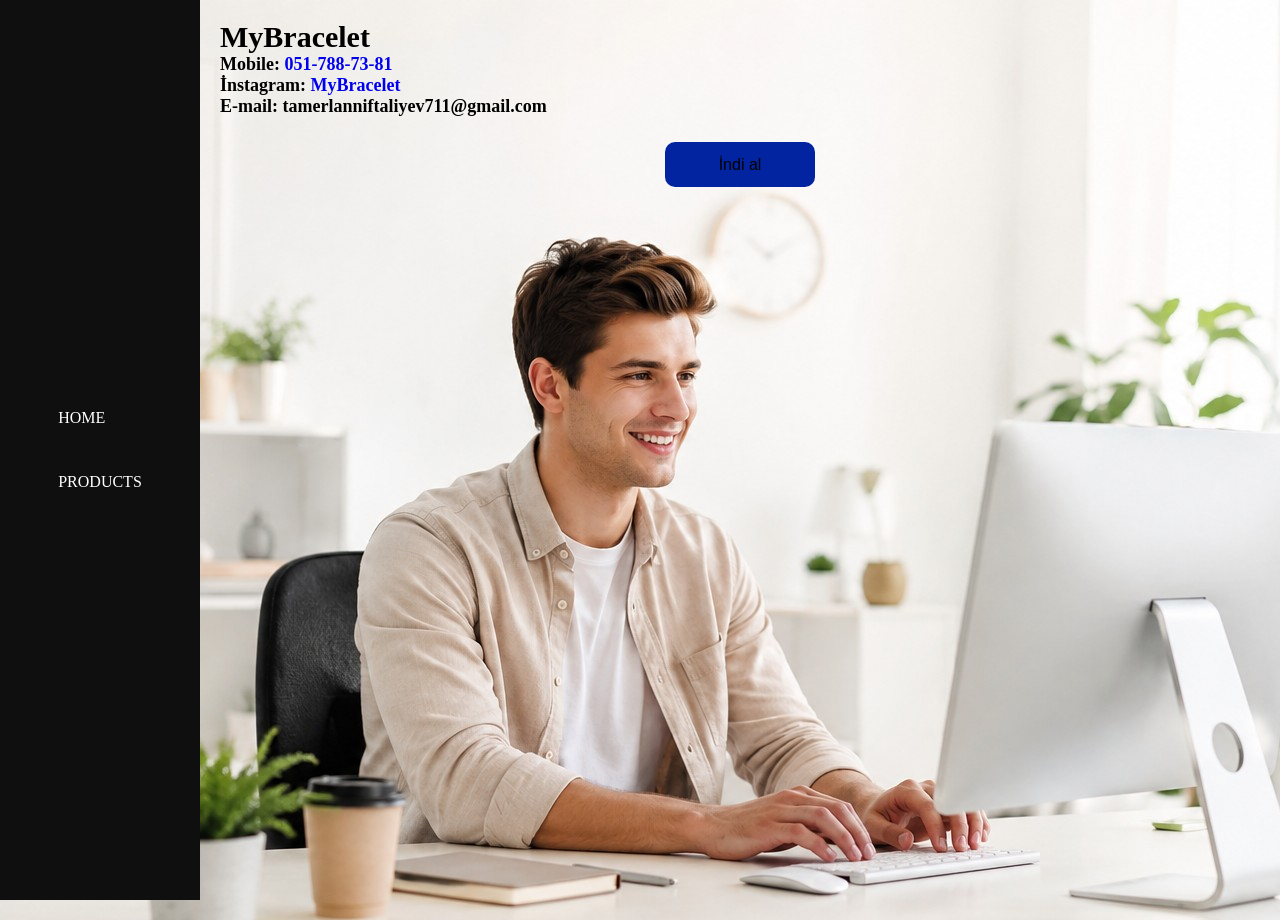
==== index.html @ 89996ffc "Add files via upload" ====
<!DOCTYPE html>
<html lang="en">


<head>
    <meta charset="UTF-8">
    <meta name="viewport" content="width=device-width, initial-scale=1.0">
    <meta name="google-site-verification" content="kYvA-2BAFL6adLalNA5GkMldQzBYV4A1zuVXi-K9Id8" />
    <title>MyBracelet | Bracelet Shop – Handmade Bracelets</title>
    <meta name="description" content="MyBracelet | Bracelet Shop – Handmade Bracelets">
    <link rel="stylesheet" href="./style.css">
    <link rel="icon" type="image/jpeg" href="SmallSquareLogoJpg.jpg">
    <!-- Google tag (gtag.js) -->
    <script async src="https://www.googletagmanager.com/gtag/js?id=G-1XZK1YL79N"></script>
    <script>
        window.dataLayer = window.dataLayer || [];
        function gtag() { dataLayer.push(arguments); }
        gtag('js', new Date());

        gtag('config', 'G-1XZK1YL79N');
    </script>
</head>

<body>
    <div class="container">
        <div class="dashboard" id="showDashboard()">
            <ul>
                <div class="dashboard-items">
                    <li><a href="index.html">HOME</a></li>
                </div>
                <br>
                <br>
                <div class="dashboard-items">
                    <li><a href="Products.html">PRODUCTS</a></li>
                </div>
            </ul>
        </div>
        <div class="Home">
            <div class="welcome">
                <div class="name-of-the-company">
                    <div class="just-name">
                        <p>MyBracelet</p>
                    </div>
                    <div class="contact">
                        <p>Mobile: <a href="tel: 0517887381">051-788-73-81</a></p>
                        <p>İnstagram: <a
                                href="https://www.instagram.com/mybracelet_tamerlanniftaliyev?igsh=MXNxeG9yNmI4ajk0MA==">MyBracelet</a>
                        </p>
                        <p>E-mail: tamerlanniftaliyev711@gmail.com</p>
                    </div>
                </div>
            </div>
            <div class="button1">
                <button onclick="window.location.href = 'Products.html'">İndi al</button>
            </div>
        </div>
    </div>
</body>

</html>
---- style.css ----
* {
    margin: 0;
    padding: 0;
    box-sizing: border-box;
}

.dashboard {
    background-color: #0f0f0f;
    width: 200px;
    height: 100%;
    display: flex;
    flex-direction: column;
    justify-content: center;
    align-items: center;
    position: fixed;
    top: 0;
    left: 0;
    overflow: hidden;
}

.dashboard-items {
    transition: transform 0.3s ease;
    padding: 5px;
}

.dashboard-items:hover {
    transform: scale(1.2);
    background-color: #121212;
}

.dashboard-items a {
    text-decoration: none;
    color: white;
}

.dashboard-items li {
    list-style-type: none;
}

body {
    padding-left: 200px;
    height: 100vh;
    background: url(WhatsApp\ Image\ 2026-05-15\ at\ 19.40.59.jpeg);
    
}

.welcome {
    font-weight: 550;
    color: white;
    margin: 20px;
}


.Home h1 {
    color: black;
    margin-bottom: 20px;
}

button {
    border-radius: 10px;
    background-color: #0224a1;
    width: 150px;
    height: 45px;
    border: #0224a1;
    font-size: 16px;
    cursor: pointer;
    transition: transform 0.3s ease;
}

button:hover {
    transform: scale(1.1);
}

button:active {
    transform: scale(0.95);
}

.button1 {
    display: flex;
    justify-content: center;
}

.name-of-the-company {
    gap: 10px;
    justify-content: space-between;
    align-items: center;
    font-size: 18px;
    margin-bottom: 25px;
}

a {
    text-decoration: none;
}

.name-of-the-company p {
    color: black;
}

.just-name {
    font-size: 30px;
    color: black;
}

@media (min-width: 320px) and (max-width: 480px) {
    .product-cards {
        grid-template-columns: repeat(1, 1fr);
    }
    .contact p {
        font-size: 16px;
    }
    .dashboard {
        width: 100%;
        height: 60px;
        top: 0;
        left: 0;
    }
    .dashboard-items a {
        font-size: 11px;
    }
    .just-name p {
        font-size: 24px;
    }
    body {
        padding-top: 60px;
    }
    ul {
        display: flex;
        gap: 40px;
    }


}

@media (min-width: 481px) and (max-width: 767px) {
    .product-cards {
        grid-template-columns: repeat(1, 1fr);
    }
    .contact p {
        font-size: 16px;
    }
    .dashboard {
        width: 100%;
        height: 60px;
        top: 0;
        left: 0;
    }
    .dashboard-items a {
        font-size: 11px;
    }
    .just-name p {
        font-size: 24px;
    }
    
    body {
        padding-top: 60px;
    }
    ul {
        display: flex;
        gap: 40px;
    }
}

@media (min-width: 768px) and (max-width: 1024px) {
    .product-cards {
        grid-template-columns: repeat(2, 1fr);
    }

}

@media (min-width: 1025px) {
    .product-cards {
        grid-template-columns: repeat(3, 1fr);
    }
}
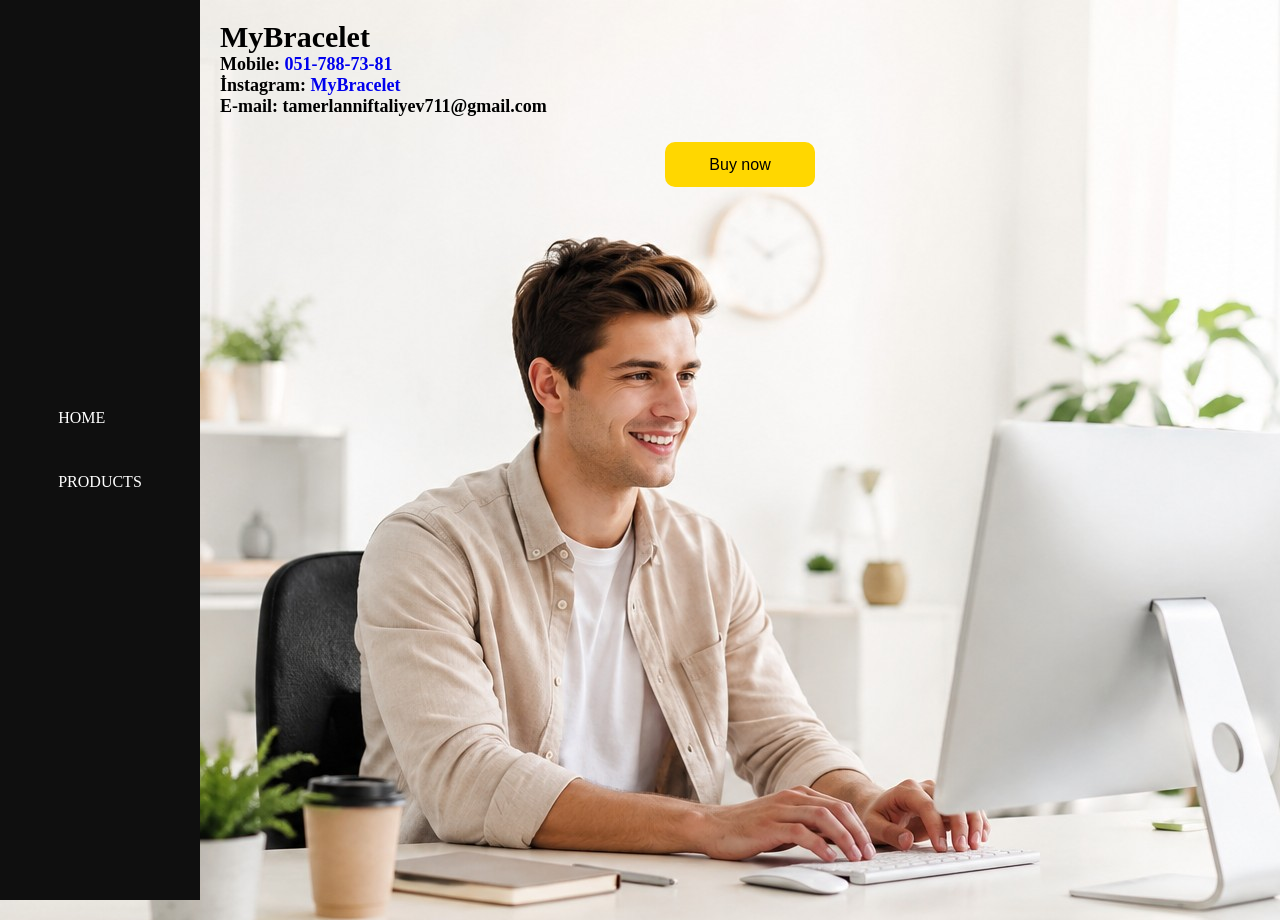
==== commit 5f55055a: "Add files via upload" ====
--- a/index.html
+++ b/index.html
@@ -51,7 +51,7 @@
                 </div>
             </div>
             <div class="button1">
-                <button onclick="window.location.href = 'Products.html'">İndi al</button>
+                <button onclick="window.location.href = 'Products.html'">Buy now</button>
             </div>
         </div>
     </div>
--- a/style.css
+++ b/style.css
@@ -58,10 +58,10 @@
 
 button {
     border-radius: 10px;
-    background-color: #0224a1;
+    background-color: gold;
     width: 150px;
     height: 45px;
-    border: #0224a1;
+    border: gold;
     font-size: 16px;
     cursor: pointer;
     transition: transform 0.3s ease;
@@ -100,6 +100,8 @@
     font-size: 30px;
     color: black;
 }
+
+
 
 @media (min-width: 320px) and (max-width: 480px) {
     .product-cards {
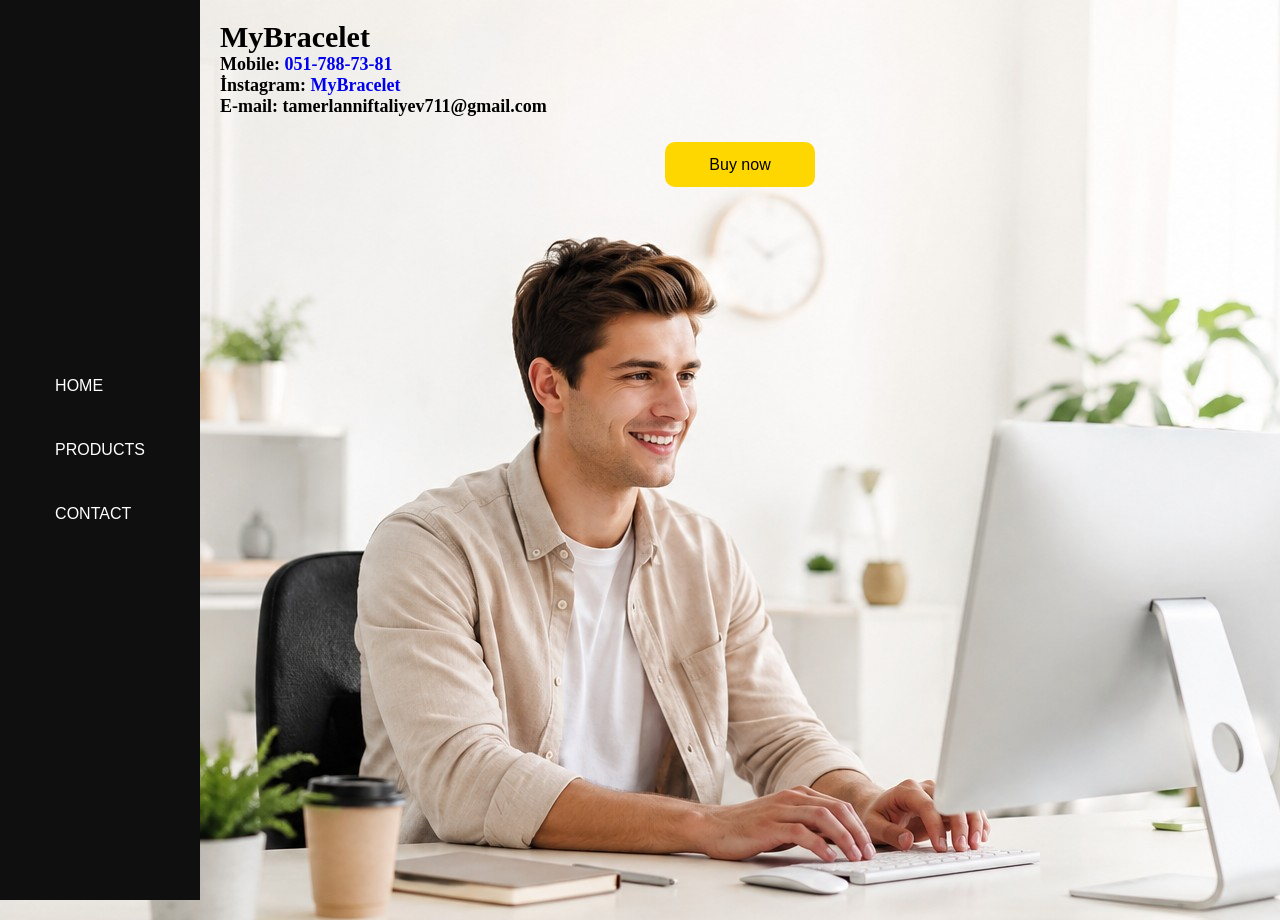
==== commit 52574274: "Add files via upload" ====
--- a/index.html
+++ b/index.html
@@ -33,6 +33,11 @@
                 <div class="dashboard-items">
                     <li><a href="Products.html">PRODUCTS</a></li>
                 </div>
+                <br>
+                <br>
+                <div class="dashboard-items">
+                    <li><a href="Contact.html">CONTACT</a></li>
+                </div>
             </ul>
         </div>
         <div class="Home">
--- a/style.css
+++ b/style.css
@@ -21,6 +21,10 @@
 .dashboard-items {
     transition: transform 0.3s ease;
     padding: 5px;
+    font-family: Verdana, Geneva, Tahoma, sans-serif;
+    display: flex;
+    flex-direction: column;
+    justify-content: center;
 }
 
 .dashboard-items:hover {
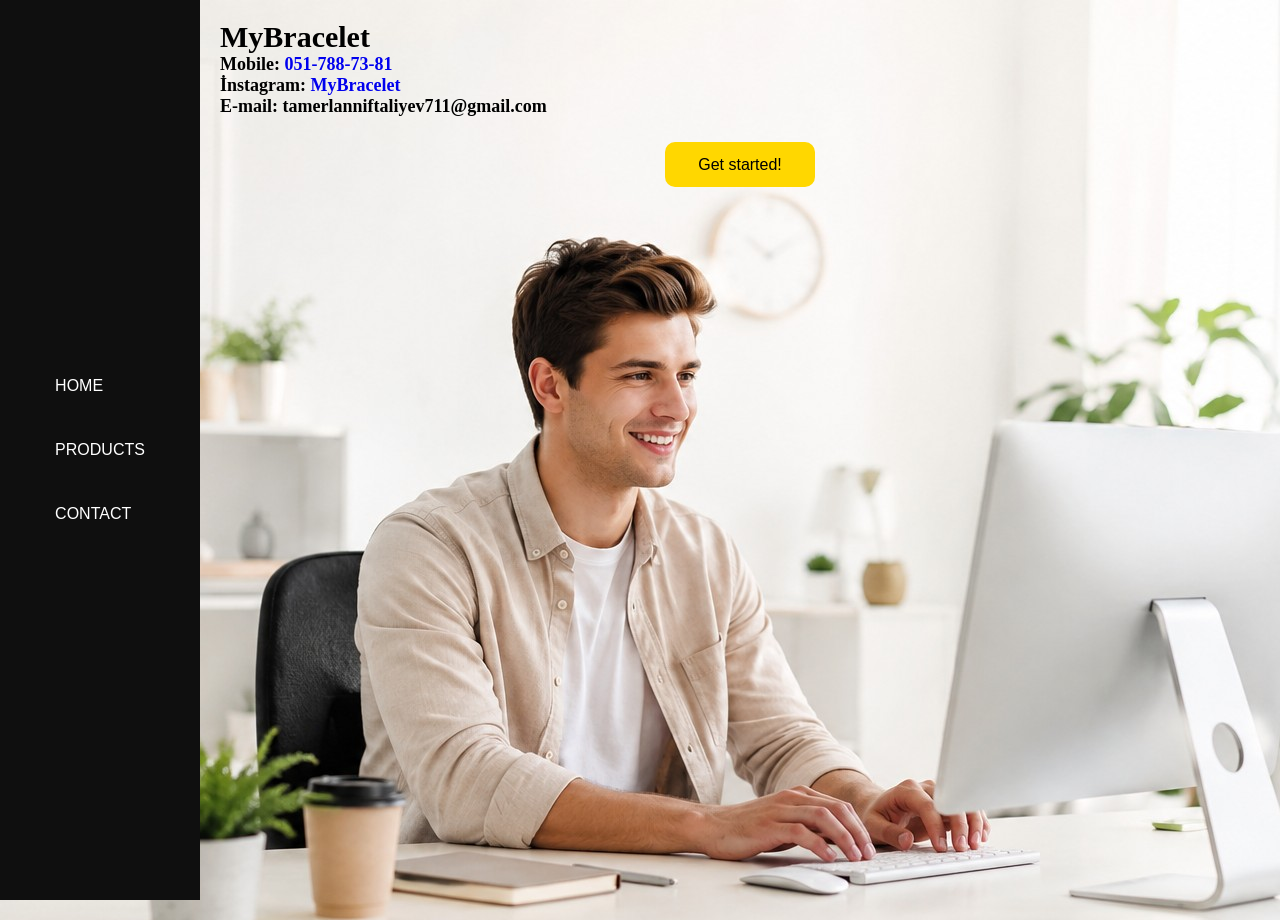
==== commit a850b193: "Add files via upload" ====
--- a/index.html
+++ b/index.html
@@ -56,7 +56,7 @@
                 </div>
             </div>
             <div class="button1">
-                <button onclick="window.location.href = 'Products.html'">Buy now</button>
+                <button onclick="window.location.href = 'Products.html'">Get started!</button>
             </div>
         </div>
     </div>
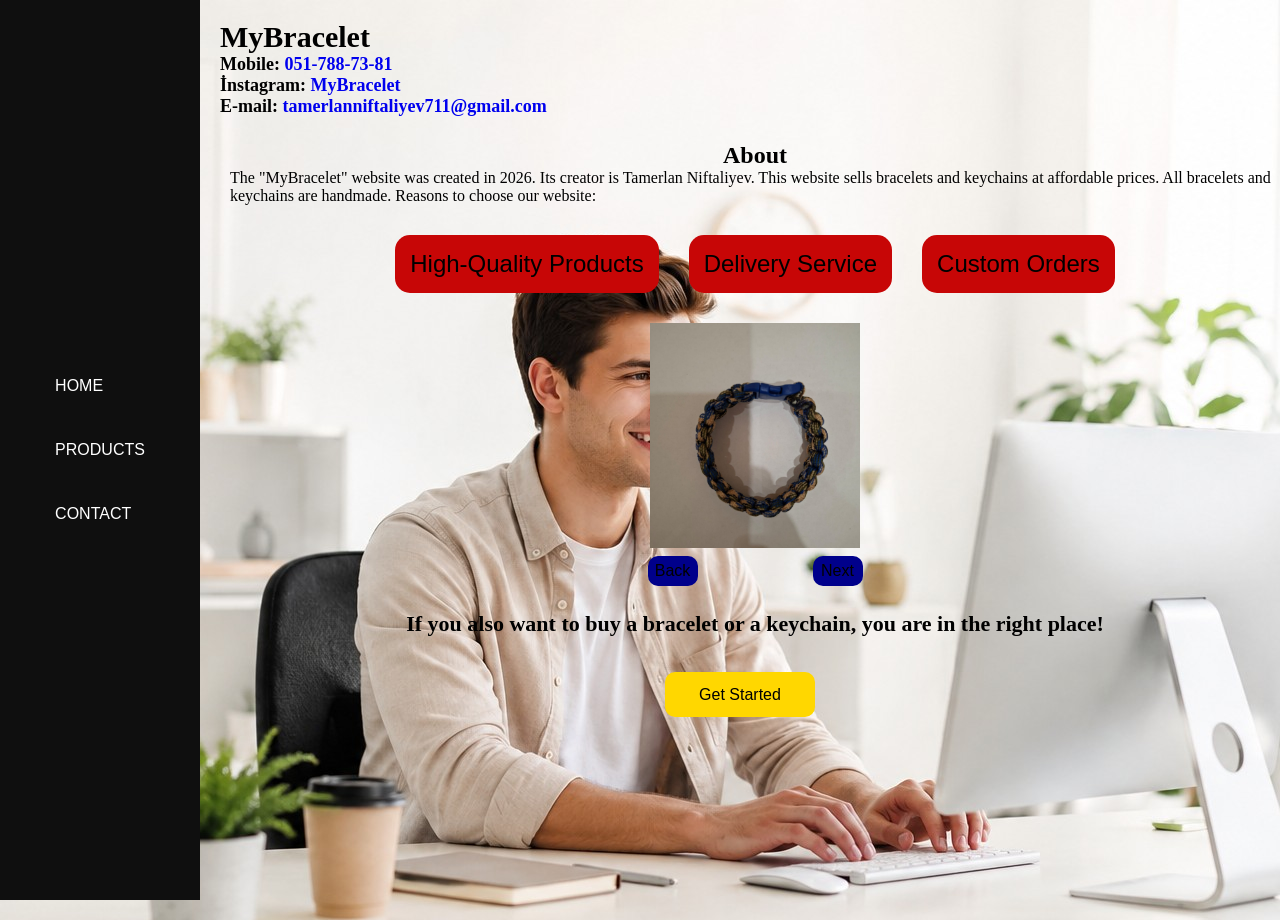
==== commit 38d49a1c: "Add files via upload" ====
--- a/index.html
+++ b/index.html
@@ -19,9 +19,23 @@
 
         gtag('config', 'G-1XZK1YL79N');
     </script>
+    <!-- Google Tag Manager -->
+    <script>(function (w, d, s, l, i) {
+            w[l] = w[l] || []; w[l].push({
+                'gtm.start':
+                    new Date().getTime(), event: 'gtm.js'
+            }); var f = d.getElementsByTagName(s)[0],
+                j = d.createElement(s), dl = l != 'dataLayer' ? '&l=' + l : ''; j.async = true; j.src =
+                    'https://www.googletagmanager.com/gtm.js?id=' + i + dl; f.parentNode.insertBefore(j, f);
+        })(window, document, 'script', 'dataLayer', 'GTM-NC95L3ZQ');</script>
+    <!-- End Google Tag Manager -->
 </head>
 
 <body>
+    <!-- Google Tag Manager (noscript) -->
+    <noscript><iframe src="https://www.googletagmanager.com/ns.html?id=GTM-NC95L3ZQ" height="0" width="0"
+            style="display:none;visibility:hidden"></iframe></noscript>
+    <!-- End Google Tag Manager (noscript) -->
     <div class="container">
         <div class="dashboard" id="showDashboard()">
             <ul>
@@ -51,15 +65,46 @@
                         <p>İnstagram: <a
                                 href="https://www.instagram.com/mybracelet_tamerlanniftaliyev?igsh=MXNxeG9yNmI4ajk0MA==">MyBracelet</a>
                         </p>
-                        <p>E-mail: tamerlanniftaliyev711@gmail.com</p>
+                        <p>E-mail: <a href="mailto: tamerlanniftaliyev711@gmail.com">tamerlanniftaliyev711@gmail.com</a>
+                        </p>
                     </div>
                 </div>
             </div>
+            <div class="About-us">
+                <h2 style="text-align: center;">About</h2>
+
+                <p>
+                    The "MyBracelet" website was created in 2026. Its creator is Tamerlan Niftaliyev.
+                    This website sells bracelets and keychains at affordable prices.
+                    All bracelets and keychains are handmade.
+                    Reasons to choose our website:
+                </p>
+
+                <ul>
+                    <li>High-Quality Products</li>
+                    <li>Delivery Service</li>
+                    <li>Custom Orders</li>
+                </ul>
+
+                <div class="slider">
+                    <img id="img" src="WhatsApp Image 2026-05-10 at 23.18.31 (1).jpeg" alt="">
+                </div>
+
+                <div class="button2">
+                    <button onclick="Back()">Back</button>
+                    <button onclick="Next()">Next</button>
+                </div>
+
+                <p style="text-align: center; font-size: 22px; font-weight: 550;">
+                    If you also want to buy a bracelet or a keychain, you are in the right place!
+                </p>
+            </div>
+
             <div class="button1">
-                <button onclick="window.location.href = 'Products.html'">Get started!</button>
+                <button onclick="window.location.href = 'Products.html'">Get Started</button>
             </div>
         </div>
-    </div>
+        <script src="./main.js"></script>
 </body>
 
 </html>
--- a/style.css
+++ b/style.css
@@ -105,7 +105,58 @@
     color: black;
 }
 
-
+.About-us {
+    margin-left: 30px;
+    margin-bottom: 35px;
+}
+
+.About-us ul {
+    display: flex;
+    gap: 30px;
+    justify-content: center;
+}
+
+.About-us li {
+    list-style-type: none;
+    margin-top: 30px;
+    margin-bottom: 30px;
+    background-color: #c70606;
+    font-size: 24px;
+    font-family: Arial, Helvetica, sans-serif;
+    padding: 15px;
+    border-radius: 15px;
+    transition: transform 0.3s ease;
+
+}
+
+.About-us li:hover {
+    transform: scale(1.2);
+}
+
+.slider img {
+    object-fit: cover;
+    width: 20%;
+    height: 25vh;
+}
+
+.slider {
+    display: flex;
+    justify-content: center;
+}
+
+.button2 button {
+    background-color: darkblue;
+    width: 50px;
+    height: 30px;
+}
+
+.button2 {
+    display: flex;
+    gap: 115px;
+    margin-top: 8px;
+    margin-bottom: 25px;
+    justify-content: center;
+}
 
 @media (min-width: 320px) and (max-width: 480px) {
     .product-cards {
@@ -134,6 +185,11 @@
         gap: 40px;
     }
 
+    .name-of-the-company {
+        margin-left: auto;
+        margin-right: auto;
+    }
+
 
 }
 
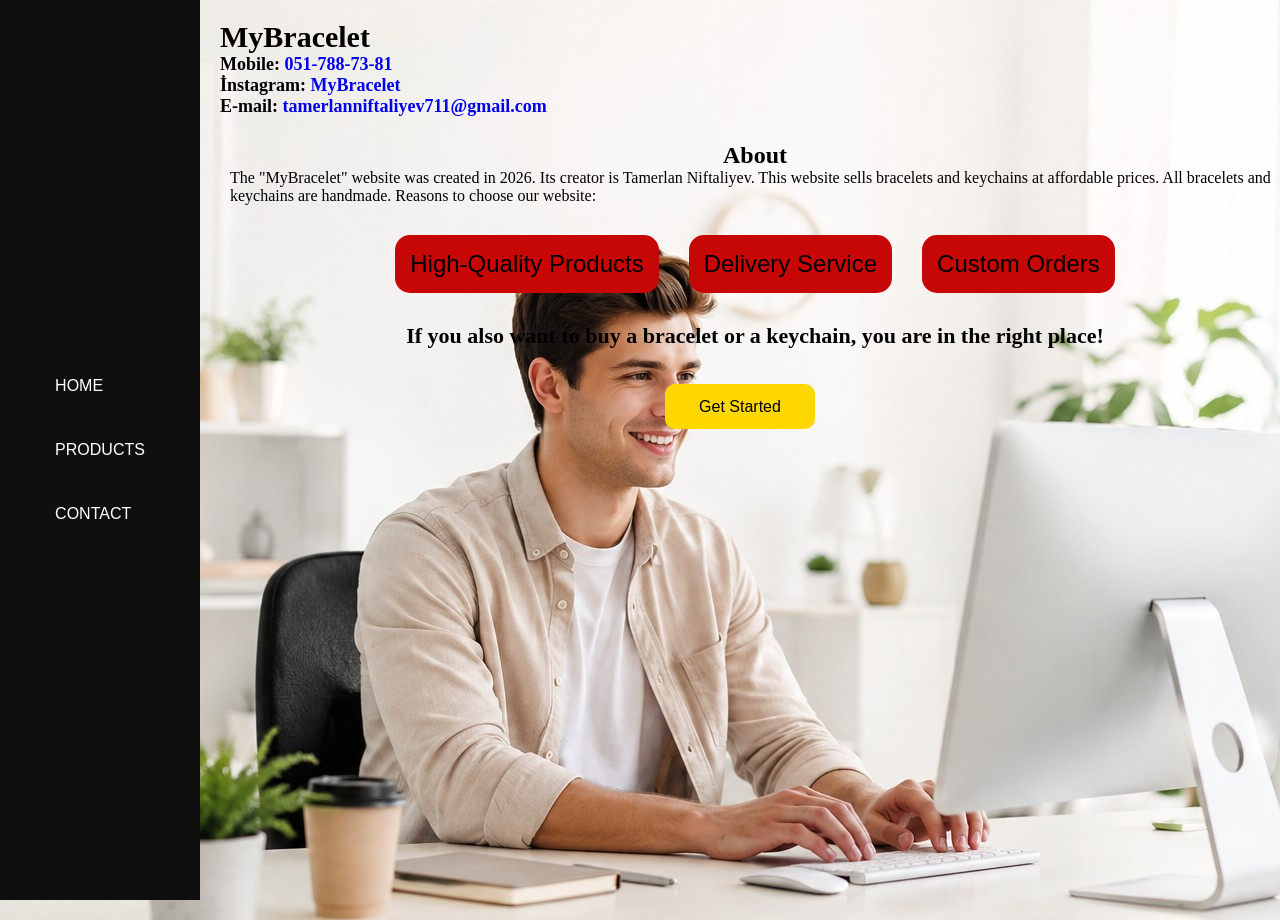
==== commit 8a54a52d: "Add files via upload" ====
--- a/index.html
+++ b/index.html
@@ -86,15 +86,6 @@
                     <li>Custom Orders</li>
                 </ul>
 
-                <div class="slider">
-                    <img id="img" src="WhatsApp Image 2026-05-10 at 23.18.31 (1).jpeg" alt="">
-                </div>
-
-                <div class="button2">
-                    <button onclick="Back()">Back</button>
-                    <button onclick="Next()">Next</button>
-                </div>
-
                 <p style="text-align: center; font-size: 22px; font-weight: 550;">
                     If you also want to buy a bracelet or a keychain, you are in the right place!
                 </p>
--- a/style.css
+++ b/style.css
@@ -189,7 +189,10 @@
         margin-left: auto;
         margin-right: auto;
     }
-
+    .slider img {
+        width: 100px;
+        height: 65px;
+    }
 
 }
 
